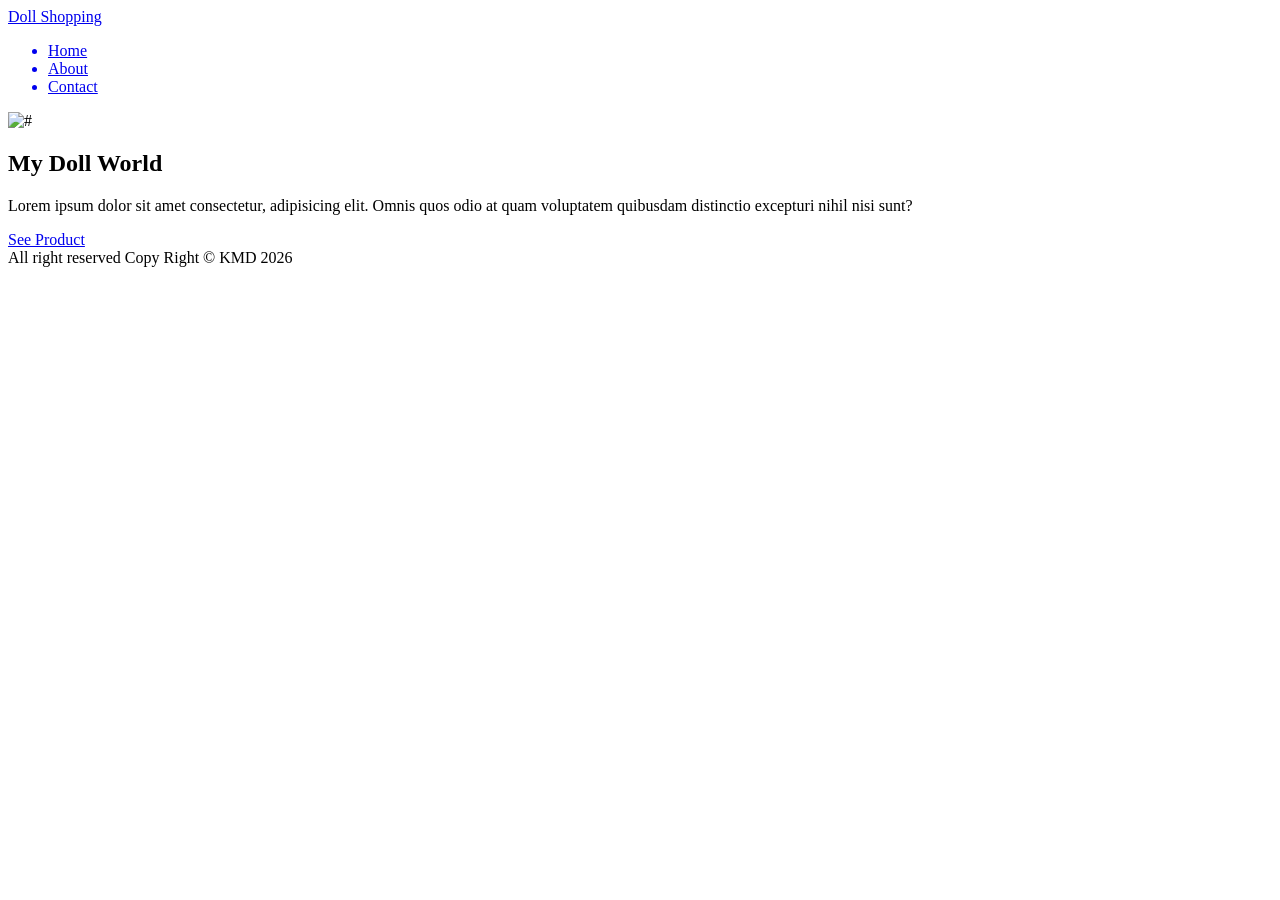
==== index.html @ 6aebff7a "niggaa" ====
<!DOCTYPE html>
<html lang="en">
<head>
    <meta charset="UTF-8">
    <meta name="viewport" content="width=device-width, initial-scale=1.0">
    <title>Doll Shop - Home</title>
</head>
<body>
    <section class="mycontainer">
        <nav class="navbar">
            <a href="#" class="logo">
                Doll Shopping
            </a>
            <ul class="links">
                <a href="index.html">
                    <li class="link">Home</li>
                </a>
                <a href="about.html">
                    <li class="link">About</li>
                </a
                ><a href="contact.html">
                    <li class="link contact">Contact</li>
                </a>
            </ul>
        </nav>
        <div class="home">
            <div class="left"></div>
            <img src="#" alt="#">

            <div class="right">
                <h1 class="maintitle">
                    My <span>Doll</span> World
                </h1>
                <p>
                    Lorem ipsum dolor sit amet consectetur, adipisicing elit. Omnis quos odio at quam voluptatem quibusdam distinctio excepturi nihil nisi sunt?
                </p>
                <a href="product.html" class="btn">
                    See Product
                </a>
            </div>
        </div>
    </section>
    <footer>
        All right reserved Copy Right &copy KMD 2026
    </footer>
</body>
</html>
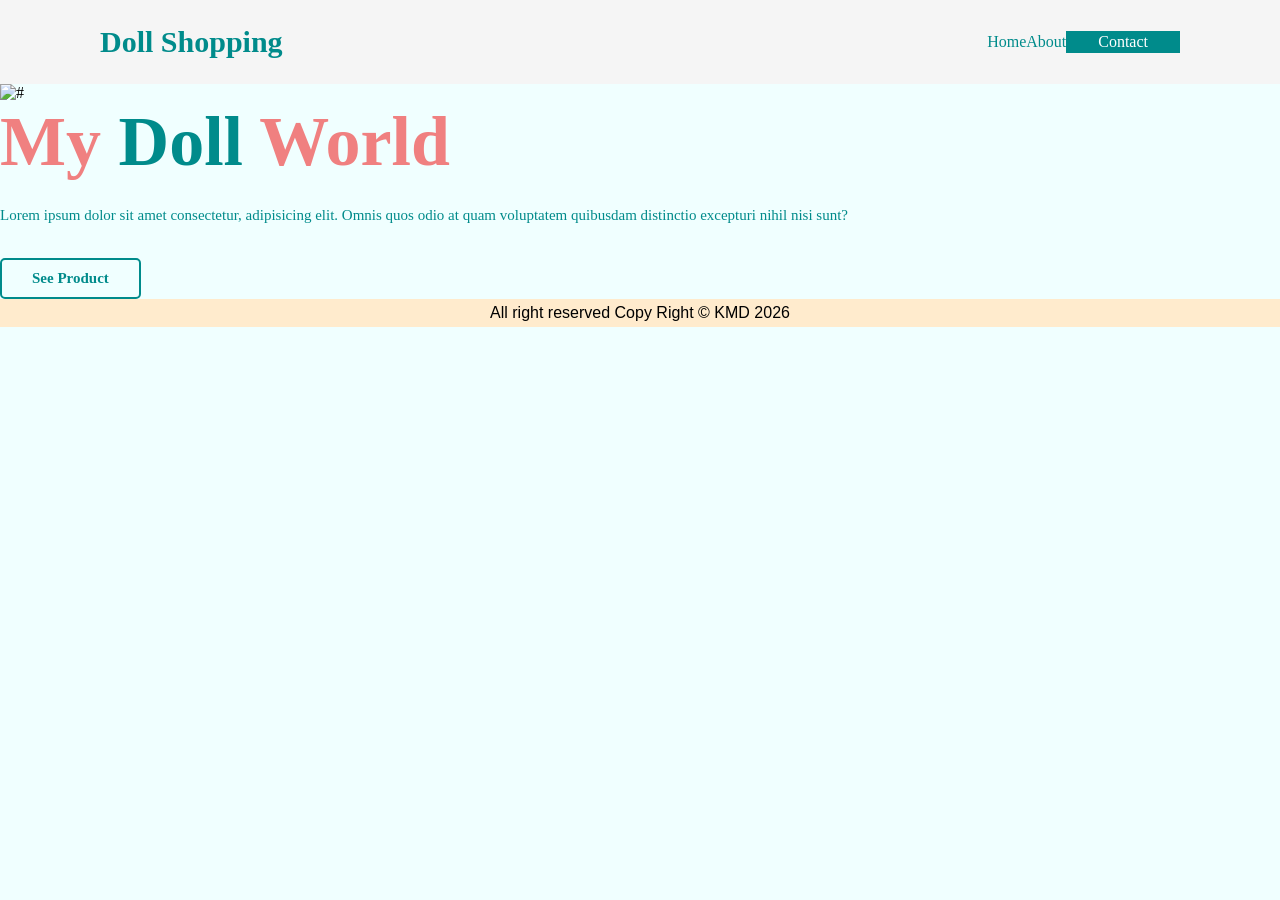
==== commit 11a5c980: "product css" ====
--- a/index.html
+++ b/index.html
@@ -4,6 +4,8 @@
     <meta charset="UTF-8">
     <meta name="viewport" content="width=device-width, initial-scale=1.0">
     <title>Doll Shop - Home</title>
+    <link rel="stylesheet" href="css/index.css
+">
 </head>
 <body>
     <section class="mycontainer">
--- a/css/index.css
+++ b/css/index.css
@@ -0,0 +1,135 @@
+*{
+    margin: 0;
+    padding: 0;
+    box-sizing: border-box;
+}
+::-webkit-scrollbar{
+    width: 0;
+}
+::selection{color: white;
+    background-color: plum;
+}
+body{background-color: azure;
+}
+
+/* navbar */
+
+.navbar{
+    margin: auto;
+    padding: 25px 100px;
+    display: flex;
+    align-items: center;
+    justify-content: space-between;
+    background-color: whitesmoke;
+    font-family: raleway;
+}
+a{text-decoration: none;
+    color: darkcyan;
+}
+a:hover{
+    text-decoration: none;
+}
+li{
+    list-style: none;
+}
+.logo{
+    font-size: 30px;
+    font-weight: 800;
+}
+.links {
+    display: flex;
+align-items: center;
+justify-content: center;
+}
+
+links a {
+margin-left: 5px;
+}
+
+link {
+font-size: 15px;
+font-weight: 600;
+padding: 8px 26px;
+transition: 0.3s linear;
+color: #525252;
+}
+.link:hover {
+background-color: darkcyan;
+color: white;
+}
+links a:last-child {
+margin-left: 18px;
+}
+
+.contact {
+color: #fff;
+background-color: darkcyan;
+padding-inline: 30px;
+border: 2px solid darkcyan;
+}
+
+.contact:hover {
+background-color: transparent;
+color: darkcyan;
+}
+
+/* Home Page */
+
+home {
+display: flex;
+align-items: center;
+justify-content: center;
+background-color: azure;
+font-family: 'Raleway', sans-serif;
+}
+
+.right {
+margin-right: 10%;
+}
+
+.maintitle {
+font-size: 70px;
+color: lightcoral;
+margin-bottom: 20px;
+}
+
+span {
+color: darkcyan;
+}
+
+.right p {
+color: darkcyan;
+font-size: 15px;
+line-height: 26px;
+}
+
+.btn {
+font-size: 15px;
+font-weight: 600;
+padding: 10px 30px;
+margin-top: 30px;
+display: inline-block;
+border: 2px solid darkcyan;
+color: darkcyan;
+border-radius: 5px;
+transition: all 0.3s linear;
+}
+.btn:hover {
+border: 2px solid lightcoral;
+background-color: lightcoral;
+color: white;
+}
+
+img {
+width: 570px;
+}
+
+/* footer */
+
+footer {
+font-family: 'Poppins', sans-serif;
+padding: 5px;
+width: 100%;
+background-color: blanchedalmond;
+text-align: center;
+}
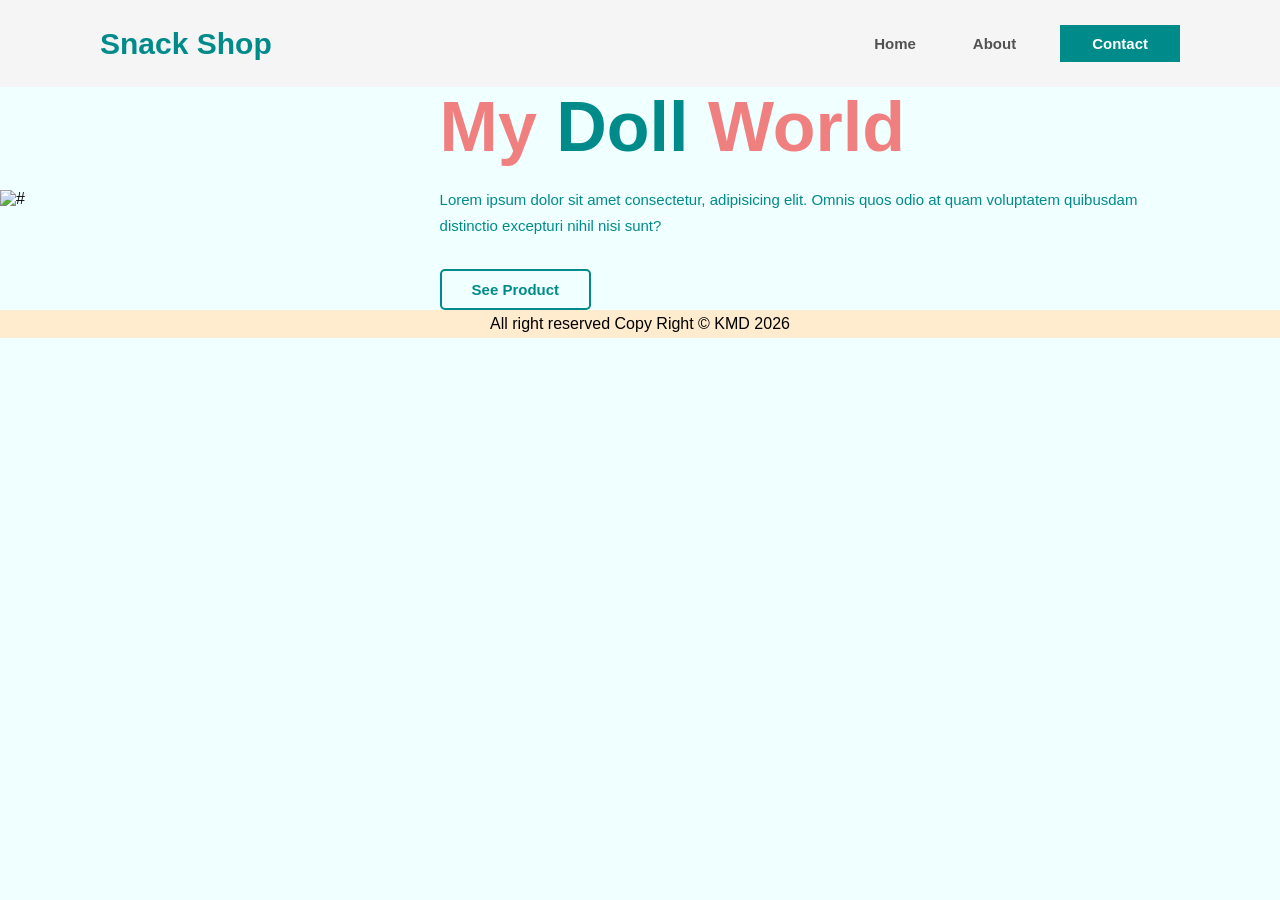
==== commit 686f49ce: "change" ====
--- a/index.html
+++ b/index.html
@@ -11,7 +11,7 @@
     <section class="mycontainer">
         <nav class="navbar">
             <a href="#" class="logo">
-                Doll Shopping
+                Snack Shop
             </a>
             <ul class="links">
                 <a href="index.html">
--- a/css/index.css
+++ b/css/index.css
@@ -3,133 +3,209 @@
     padding: 0;
     box-sizing: border-box;
 }
-::-webkit-scrollbar{
+
+::-webkit-scrollbar{ 
     width: 0;
 }
-::selection{color: white;
+
+::selection{
+    color: white;
     background-color: plum;
 }
-body{background-color: azure;
-}
-
-/* navbar */
-
-.navbar{
+
+body{
+    background-color: azure;
+}
+
+/* Navbar */
+
+.navbar {
     margin: auto;
     padding: 25px 100px;
     display: flex;
     align-items: center;
     justify-content: space-between;
     background-color: whitesmoke;
-    font-family: raleway;
-}
-a{text-decoration: none;
-    color: darkcyan;
-}
-a:hover{
-    text-decoration: none;
-}
+    font-family: 'Raleway',sans-serif;
+}
+
+a {
+
+text-decoration: none;
+
+color: darkcyan;
+
+}
+
+
+a:hover {
+
+text-decoration: none;
+
+}
+
 li{
     list-style: none;
 }
-.logo{
-    font-size: 30px;
-    font-weight: 800;
-}
+
+
+
+
+.logo {
+
+font-size: 30px;
+
+font-weight: 800;
+
+}
+
+
 .links {
-    display: flex;
+
+display: flex;
+
 align-items: center;
 justify-content: center;
-}
-
-links a {
+
+}
+
+
+.links a {
+
 margin-left: 5px;
 }
 
-link {
+
+.link {
+
 font-size: 15px;
 font-weight: 600;
 padding: 8px 26px;
-transition: 0.3s linear;
+transition: 0.3s linear; 
 color: #525252;
 }
+
 .link:hover {
-background-color: darkcyan;
-color: white;
-}
-links a:last-child {
-margin-left: 18px;
+ background-color: darkcyan; color: white; 
+}
+
+.links a:last-child {
+ margin-left: 18px;
 }
 
 .contact {
 color: #fff;
+
 background-color: darkcyan;
+
 padding-inline: 30px;
+
 border: 2px solid darkcyan;
-}
+
+}
+
+
+
 
 .contact:hover {
-background-color: transparent;
-color: darkcyan;
+
+background-color: transparent; color: darkcyan;
 }
 
 /* Home Page */
 
-home {
+.home {
+
 display: flex;
-align-items: center;
-justify-content: center;
-background-color: azure;
+ align-items: center; 
+ justify-content: center; 
+ background-color: azure;
 font-family: 'Raleway', sans-serif;
+
 }
 
 .right {
+
 margin-right: 10%;
+
 }
 
 .maintitle {
+
 font-size: 70px;
+
 color: lightcoral;
+
 margin-bottom: 20px;
-}
+
+}
+
+
 
 span {
+
 color: darkcyan;
 }
 
 .right p {
 color: darkcyan;
+
 font-size: 15px;
+
 line-height: 26px;
 }
 
+
+
 .btn {
+
 font-size: 15px;
+
 font-weight: 600;
+
 padding: 10px 30px;
+
 margin-top: 30px;
+
 display: inline-block;
+
 border: 2px solid darkcyan;
-color: darkcyan;
+
+color: darkcyan;
+
 border-radius: 5px;
+
 transition: all 0.3s linear;
 }
+
 .btn:hover {
+
 border: 2px solid lightcoral;
+
 background-color: lightcoral;
+
 color: white;
+
 }
 
 img {
 width: 570px;
 }
 
+
+
 /* footer */
 
 footer {
+    
 font-family: 'Poppins', sans-serif;
+
 padding: 5px;
+
 width: 100%;
+
 background-color: blanchedalmond;
+
 text-align: center;
-}+
+}
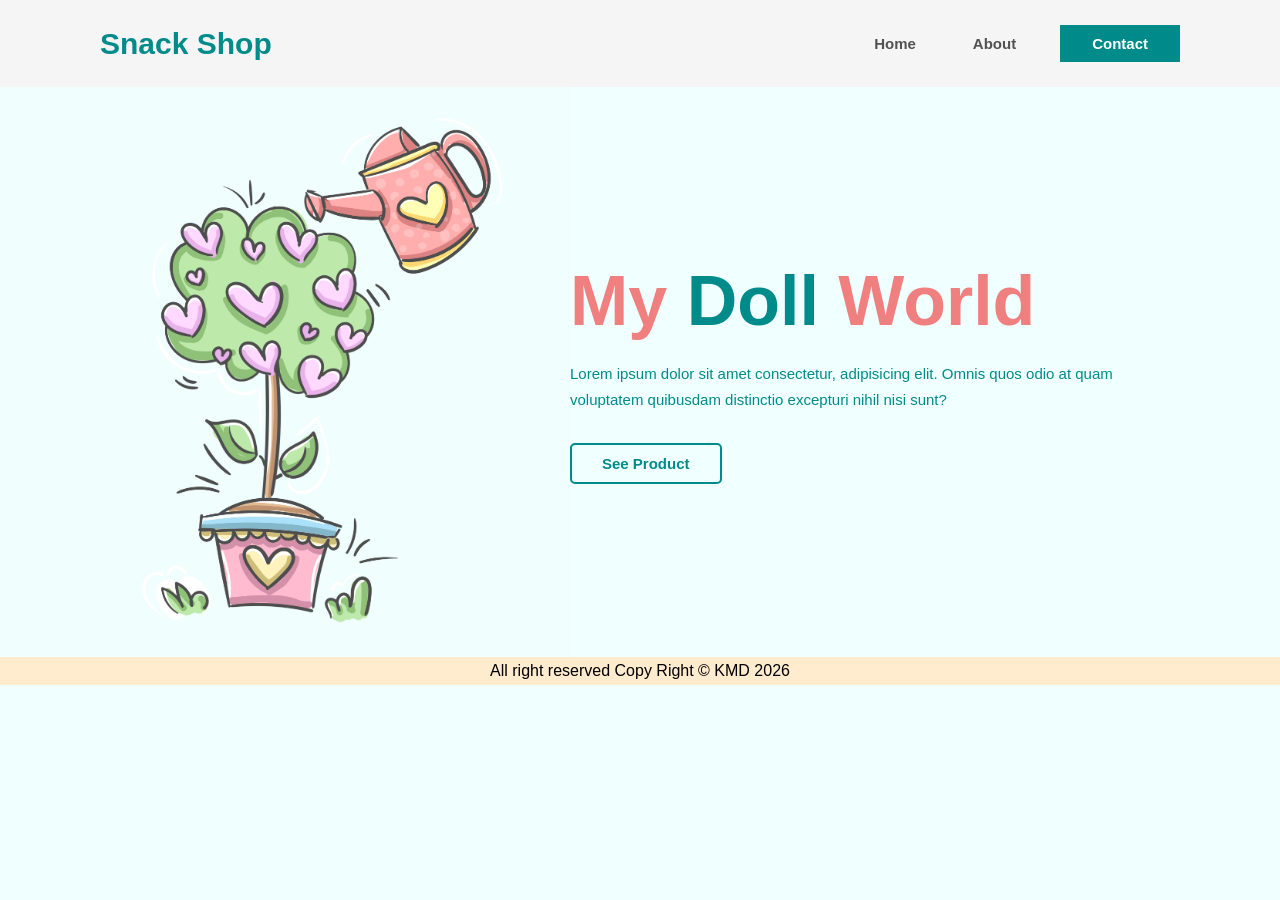
==== commit d3fd627b: "pic" ====
--- a/index.html
+++ b/index.html
@@ -27,7 +27,7 @@
         </nav>
         <div class="home">
             <div class="left"></div>
-            <img src="#" alt="#">
+            <img src="image/home.jpg" alt="#">
 
             <div class="right">
                 <h1 class="maintitle">
